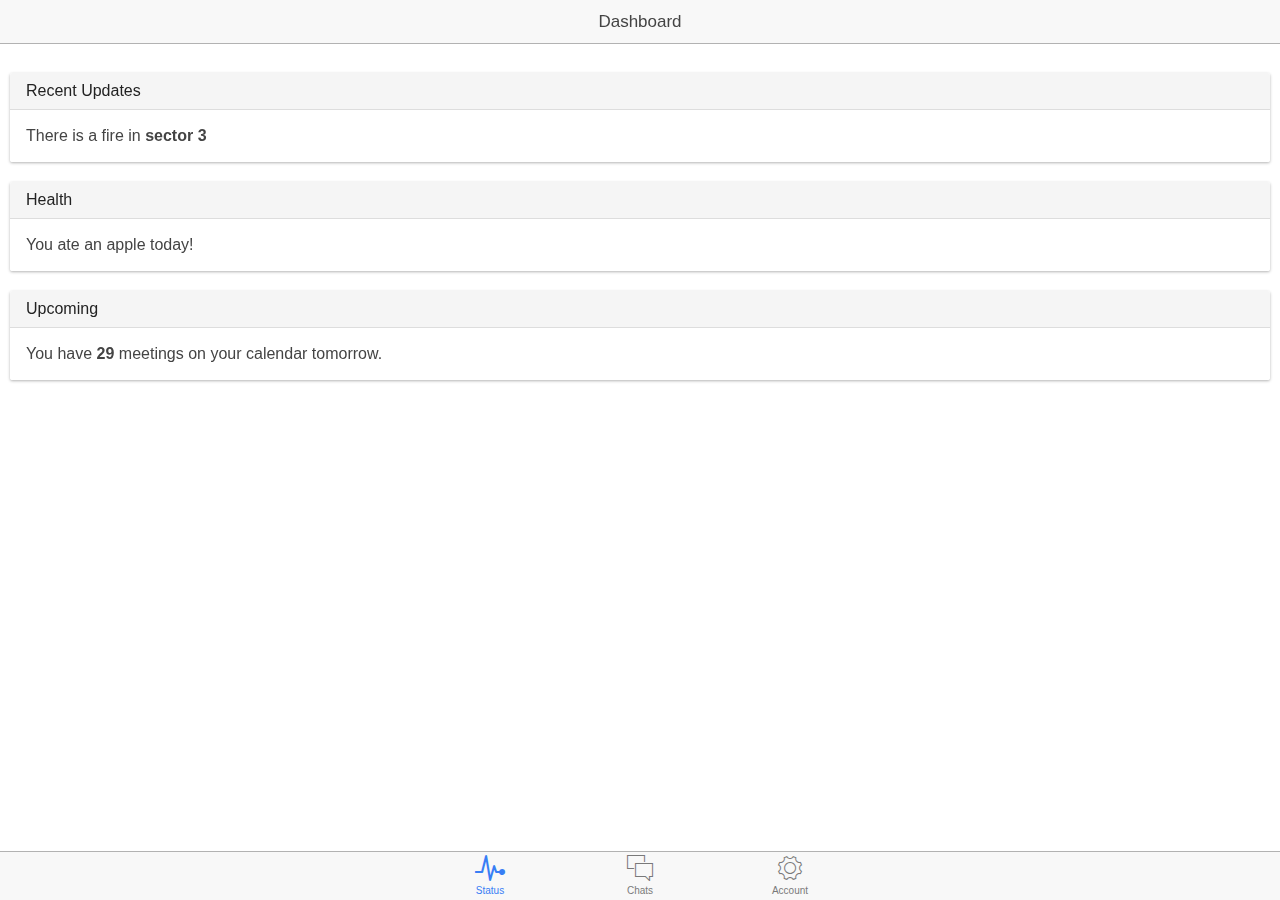
==== www/index.html @ 90668689 "the ionic app" ====
<!DOCTYPE html>
<html>
  <head>
    <meta charset="utf-8">
    <meta name="viewport" content="initial-scale=1, maximum-scale=1, user-scalable=no, width=device-width">
    <title></title>

    <link href="lib/ionic/css/ionic.css" rel="stylesheet">
    <link href="css/style.css" rel="stylesheet">

    <!-- IF using Sass (run gulp sass first), then uncomment below and remove the CSS includes above
    <link href="css/ionic.app.css" rel="stylesheet">
    -->

    <!-- ionic/angularjs js -->
    <script src="lib/ionic/js/ionic.bundle.js"></script>

    <!-- cordova script (this will be a 404 during development) -->
    <script src="cordova.js"></script>

    <!-- your app's js -->
    <script src="js/app.js"></script>
    <script src="js/controllers.js"></script>
    <script src="js/services.js"></script>
  </head>
  <body ng-app="starter">
    <!--
      The nav bar that will be updated as we navigate between views.
    -->
    <ion-nav-bar class="bar-stable">
      <ion-nav-back-button>
      </ion-nav-back-button>
    </ion-nav-bar>
    <!--
      The views will be rendered in the <ion-nav-view> directive below
      Templates are in the /templates folder (but you could also
      have templates inline in this html file if you'd like).
    -->
    <ion-nav-view></ion-nav-view>
  </body>
</html>
---- www/css/style.css ----
/* Empty. Add your own CSS if you like */
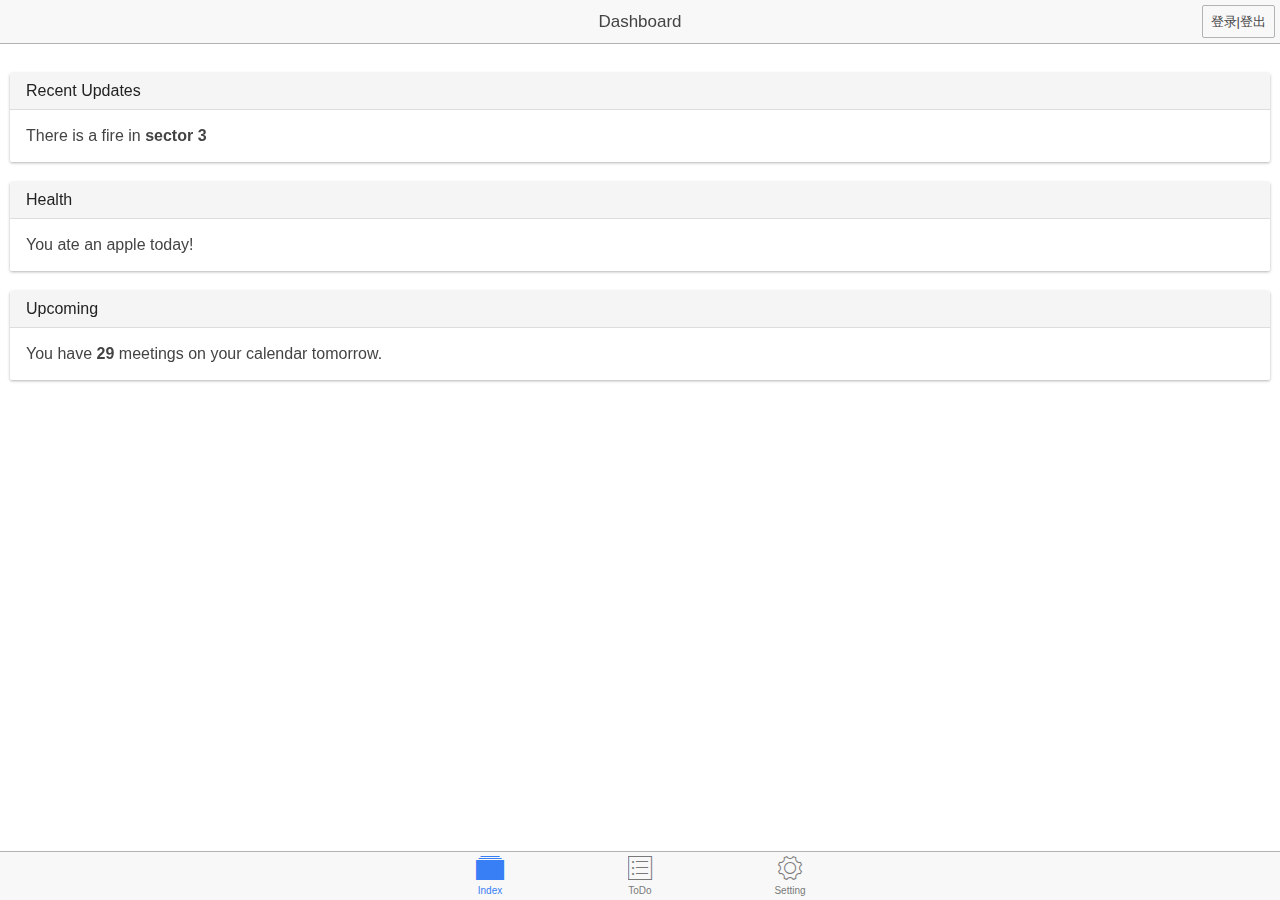
==== commit e5bfa17c: "初步视图修改" ====
--- a/www/index.html
+++ b/www/index.html
@@ -27,7 +27,7 @@
     <!--
       The nav bar that will be updated as we navigate between views.
     -->
-    <ion-nav-bar class="bar-stable">
+    <ion-nav-bar class="bar-stable" align-title="center">
       <ion-nav-back-button>
       </ion-nav-back-button>
     </ion-nav-bar>
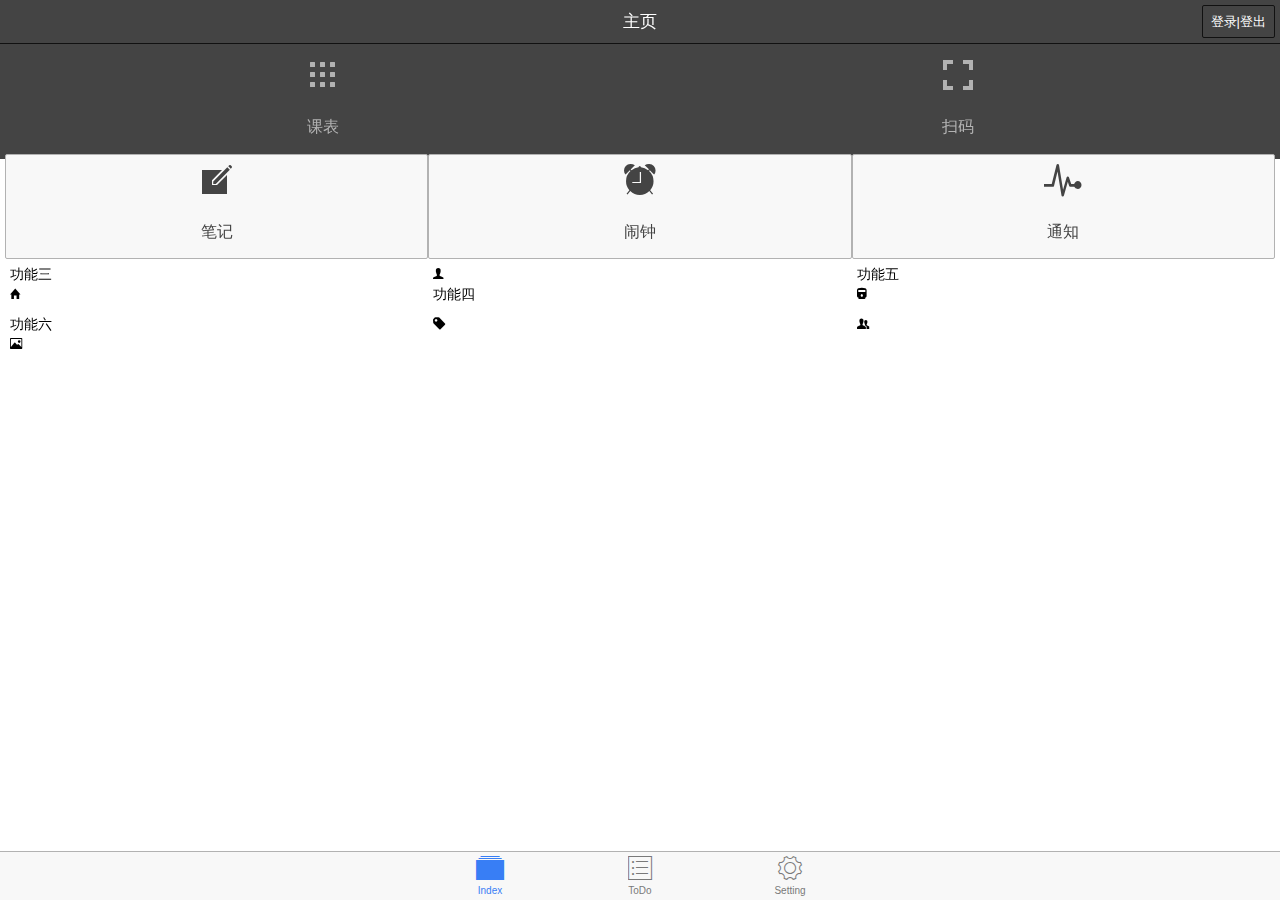
==== commit 6a55e29a: "主页功能样式修改" ====
--- a/www/index.html
+++ b/www/index.html
@@ -27,7 +27,7 @@
     <!--
       The nav bar that will be updated as we navigate between views.
     -->
-    <ion-nav-bar class="bar-stable" align-title="center">
+    <ion-nav-bar class="bar-dark" align-title="center">
       <ion-nav-back-button>
       </ion-nav-back-button>
     </ion-nav-bar>
--- a/www/css/style.css
+++ b/www/css/style.css
@@ -1 +1,3 @@
-/* Empty. Add your own CSS if you like */
+.myIcon {
+    font-size: 40px;
+}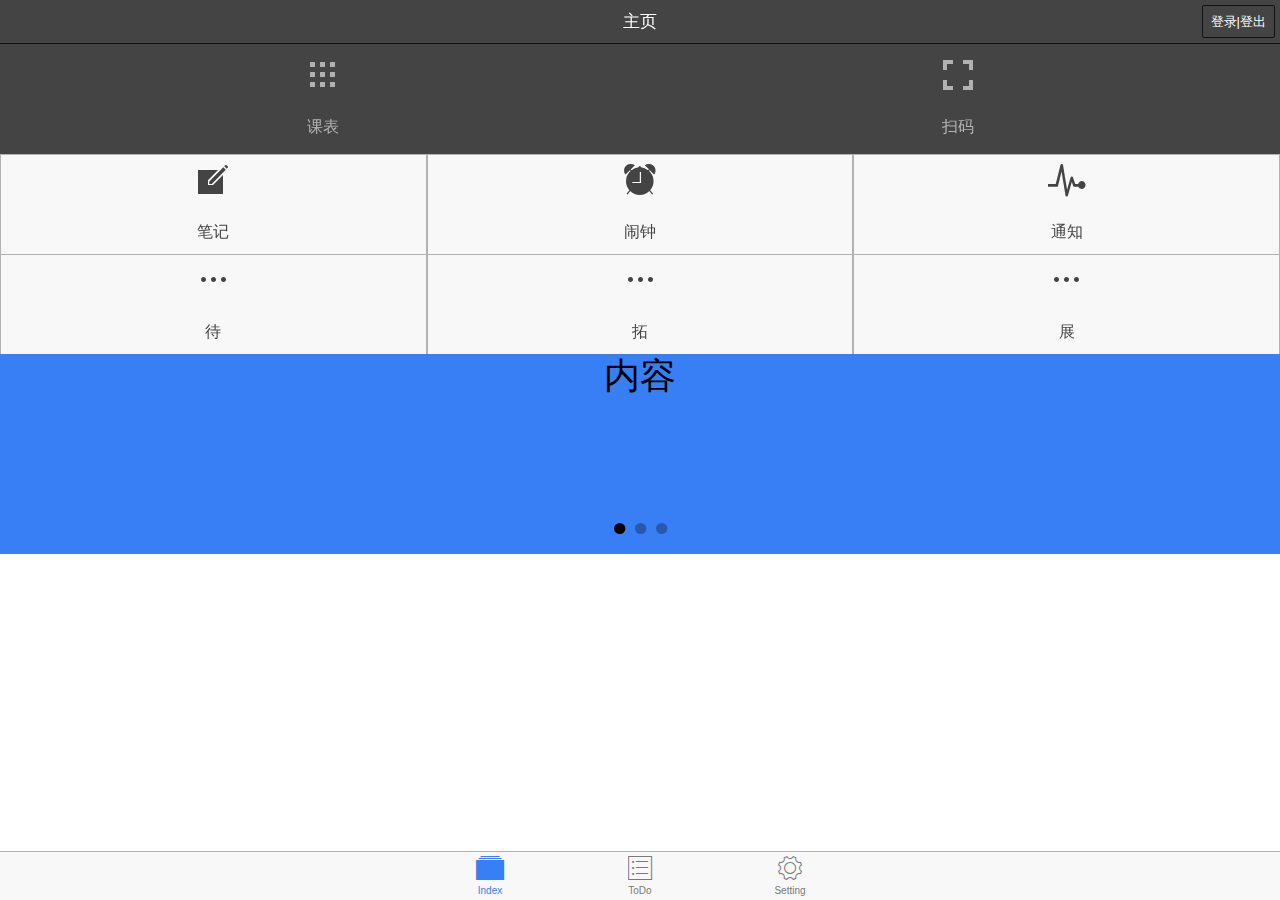
==== commit 7fc0df2b: "本地存储插件和库添加" ====
--- a/www/index.html
+++ b/www/index.html
@@ -17,6 +17,9 @@
 
     <!-- cordova script (this will be a 404 during development) -->
     <script src="cordova.js"></script>
+
+    <!-- 引入pouchdb库 -->
+    <script src="lib/pouchdb-3.6.0.min.js"></script>
 
     <!-- your app's js -->
     <script src="js/app.js"></script>
--- a/www/css/style.css
+++ b/www/css/style.css
@@ -1,3 +1,15 @@
 .myIcon {
     font-size: 40px;
-}+}
+
+.myRow {
+    padding: 0px;
+}
+
+.myButton {
+    border-radius: 0px;
+}
+
+.box {
+    height:200px;
+}
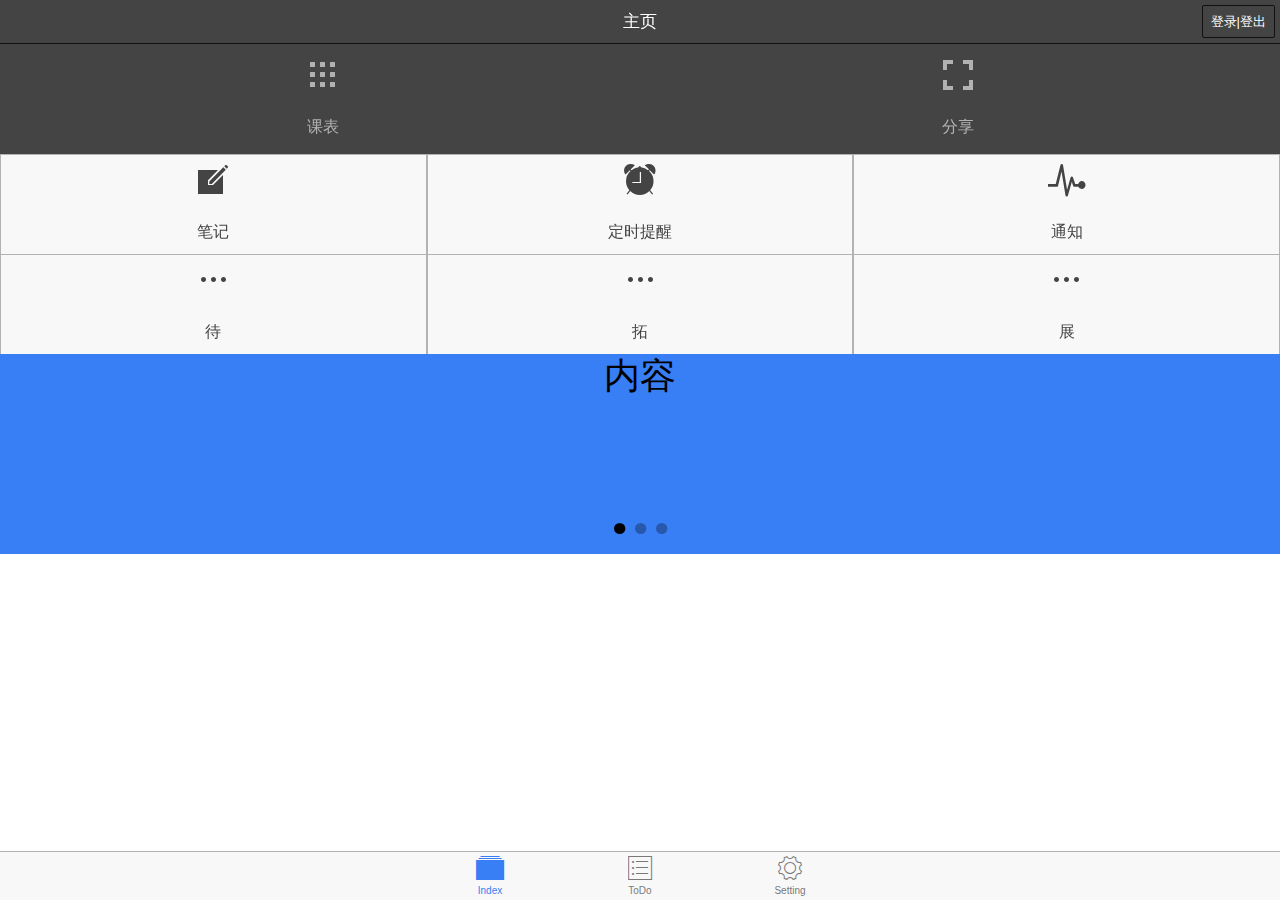
==== commit f3d01627: "课表功能添加" ====
--- a/www/index.html
+++ b/www/index.html
@@ -7,6 +7,10 @@
 
     <link href="lib/ionic/css/ionic.css" rel="stylesheet">
     <link href="css/style.css" rel="stylesheet">
+      <link rel="stylesheet" href="css/default-skin.css">
+      <link rel="stylesheet" href="css/photoswipe.css">
+      <script src="js/photoswipe-ui-default.min.js"></script>
+      <script src="js/photoswipe.min.js"></script>
 
     <!-- IF using Sass (run gulp sass first), then uncomment below and remove the CSS includes above
     <link href="css/ionic.app.css" rel="stylesheet">
@@ -19,7 +23,7 @@
     <script src="cordova.js"></script>
 
     <!-- 引入pouchdb库 -->
-    <script src="lib/pouchdb-3.6.0.min.js"></script>
+    <script src="lib/pouchdb.min.js"></script>
 
     <!-- your app's js -->
     <script src="js/app.js"></script>
@@ -40,5 +44,70 @@
       have templates inline in this html file if you'd like).
     -->
     <ion-nav-view></ion-nav-view>
+
+    <!-- Root element of PhotoSwipe. Must have class pswp. -->
+    <div class="pswp" tabindex="-1" role="dialog" aria-hidden="true">
+
+        <!-- Background of PhotoSwipe.
+             It's a separate element, as animating opacity is faster than rgba(). -->
+        <div class="pswp__bg"></div>
+
+        <!-- Slides wrapper with overflow:hidden. -->
+        <div class="pswp__scroll-wrap">
+
+            <!-- Container that holds slides. PhotoSwipe keeps only 3 slides in DOM to save memory. -->
+            <!-- don't modify these 3 pswp__item elements, data is added later on. -->
+            <div class="pswp__container">
+                <div class="pswp__item"></div>
+                <div class="pswp__item"></div>
+                <div class="pswp__item"></div>
+            </div>
+
+            <!-- Default (PhotoSwipeUI_Default) interface on top of sliding area. Can be changed. -->
+            <div class="pswp__ui pswp__ui--hidden">
+
+                <div class="pswp__top-bar">
+
+                    <!--  Controls are self-explanatory. Order can be changed. -->
+
+                    <div class="pswp__counter"></div>
+
+                    <!--<button class="pswp__button pswp__button--close" title="Close (Esc)"></button>-->
+
+                    <!--<button class="pswp__button pswp__button--share" title="Share"></button>-->
+
+                    <!--<button class="pswp__button pswp__button--fs" title="Toggle fullscreen"></button>-->
+
+                    <!--<button class="pswp__button pswp__button--zoom" title="Zoom in/out"></button>-->
+
+                    <!-- Preloader demo http://codepen.io/dimsemenov/pen/yyBWoR -->
+                    <!-- element will get class pswp__preloader--active when preloader is running -->
+                    <div class="pswp__preloader">
+                        <div class="pswp__preloader__icn">
+                            <div class="pswp__preloader__cut">
+                                <div class="pswp__preloader__donut"></div>
+                            </div>
+                        </div>
+                    </div>
+                </div>
+
+                <div class="pswp__share-modal pswp__share-modal--hidden pswp__single-tap">
+                    <div class="pswp__share-tooltip"></div>
+                </div>
+
+                <button class="pswp__button pswp__button--arrow--left" title="Previous (arrow left)">
+                </button>
+
+                <button class="pswp__button pswp__button--arrow--right" title="Next (arrow right)">
+                </button>
+
+                <div class="pswp__caption">
+                    <div class="pswp__caption__center"></div>
+                </div>
+
+            </div>
+        </div>
+
+    </div>
   </body>
 </html>
--- a/www/css/default-skin.css
+++ b/www/css/default-skin.css
@@ -0,0 +1,483 @@
+/*! PhotoSwipe Default UI CSS by Dmitry Semenov | photoswipe.com | MIT license */
+/*
+
+	Contents:
+
+	1. Buttons
+	2. Share modal and links
+	3. Index indicator ("1 of X" counter)
+	4. Caption
+	5. Loading indicator
+	6. Additional styles (root element, top bar, idle state, hidden state, etc.)
+
+*/
+/*
+	
+	1. Buttons
+
+ */
+/* <button> css reset */
+.pswp__button {
+  width: 44px;
+  height: 44px;
+  position: relative;
+  background: none;
+  cursor: pointer;
+  overflow: visible;
+  -webkit-appearance: none;
+  display: block;
+  border: 0;
+  padding: 0;
+  margin: 0;
+  float: right;
+  opacity: 0.75;
+  -webkit-transition: opacity 0.2s;
+          transition: opacity 0.2s;
+  -webkit-box-shadow: none;
+          box-shadow: none; }
+  .pswp__button:focus,
+  .pswp__button:hover {
+    opacity: 1; }
+  .pswp__button:active {
+    outline: none;
+    opacity: 0.9; }
+  .pswp__button::-moz-focus-inner {
+    padding: 0;
+    border: 0; }
+
+/* pswp__ui--over-close class it added when mouse is over element that should close gallery */
+.pswp__ui--over-close .pswp__button--close {
+  opacity: 1; }
+
+.pswp__button,
+.pswp__button--arrow--left:before,
+.pswp__button--arrow--right:before {
+  background: url(default-skin.png) 0 0 no-repeat;
+  background-size: 264px 88px;
+  width: 44px;
+  height: 44px; }
+
+@media (-webkit-min-device-pixel-ratio: 1.1), (-webkit-min-device-pixel-ratio: 1.09375), (min-resolution: 105dpi), (min-resolution: 1.1dppx) {
+  /* Serve SVG sprite if browser supports SVG and resolution is more than 105dpi */
+  .pswp--svg .pswp__button,
+  .pswp--svg .pswp__button--arrow--left:before,
+  .pswp--svg .pswp__button--arrow--right:before {
+    background-image: url(default-skin.svg); }
+  .pswp--svg .pswp__button--arrow--left,
+  .pswp--svg .pswp__button--arrow--right {
+    background: none; } }
+
+.pswp__button--close {
+  background-position: 0 -44px; }
+
+.pswp__button--share {
+  background-position: -44px -44px; }
+
+.pswp__button--fs {
+  display: none; }
+
+.pswp--supports-fs .pswp__button--fs {
+  display: block; }
+
+.pswp--fs .pswp__button--fs {
+  background-position: -44px 0; }
+
+.pswp__button--zoom {
+  display: none;
+  background-position: -88px 0; }
+
+.pswp--zoom-allowed .pswp__button--zoom {
+  display: block; }
+
+.pswp--zoomed-in .pswp__button--zoom {
+  background-position: -132px 0; }
+
+/* no arrows on touch screens */
+.pswp--touch .pswp__button--arrow--left,
+.pswp--touch .pswp__button--arrow--right {
+  visibility: hidden; }
+
+/*
+	Arrow buttons hit area
+	(icon is added to :before pseudo-element)
+*/
+.pswp__button--arrow--left,
+.pswp__button--arrow--right {
+  background: none;
+  top: 50%;
+  margin-top: -50px;
+  width: 70px;
+  height: 100px;
+  position: absolute; }
+
+.pswp__button--arrow--left {
+  left: 0; }
+
+.pswp__button--arrow--right {
+  right: 0; }
+
+.pswp__button--arrow--left:before,
+.pswp__button--arrow--right:before {
+  content: '';
+  top: 35px;
+  background-color: rgba(0, 0, 0, 0.3);
+  height: 30px;
+  width: 32px;
+  position: absolute; }
+
+.pswp__button--arrow--left:before {
+  left: 6px;
+  background-position: -138px -44px; }
+
+.pswp__button--arrow--right:before {
+  right: 6px;
+  background-position: -94px -44px; }
+
+/*
+
+	2. Share modal/popup and links
+
+ */
+.pswp__counter,
+.pswp__share-modal {
+  -webkit-user-select: none;
+  -moz-user-select: none;
+  -ms-user-select: none;
+      user-select: none; }
+
+.pswp__share-modal {
+  display: block;
+  background: rgba(0, 0, 0, 0.5);
+  width: 100%;
+  height: 100%;
+  top: 0;
+  left: 0;
+  padding: 10px;
+  position: absolute;
+  z-index: 1600;
+  opacity: 0;
+  -webkit-transition: opacity 0.25s ease-out;
+          transition: opacity 0.25s ease-out;
+  -webkit-backface-visibility: hidden;
+  will-change: opacity; }
+
+.pswp__share-modal--hidden {
+  display: none; }
+
+.pswp__share-tooltip {
+  z-index: 1620;
+  position: absolute;
+  background: #FFF;
+  top: 56px;
+  border-radius: 2px;
+  display: block;
+  width: auto;
+  right: 44px;
+  -webkit-box-shadow: 0 2px 5px rgba(0, 0, 0, 0.25);
+          box-shadow: 0 2px 5px rgba(0, 0, 0, 0.25);
+  -webkit-transform: translateY(6px);
+      -ms-transform: translateY(6px);
+          transform: translateY(6px);
+  -webkit-transition: -webkit-transform 0.25s;
+          transition: transform 0.25s;
+  -webkit-backface-visibility: hidden;
+  will-change: transform; }
+  .pswp__share-tooltip a {
+    display: block;
+    padding: 8px 12px;
+    color: #000;
+    text-decoration: none;
+    font-size: 14px;
+    line-height: 18px; }
+    .pswp__share-tooltip a:hover {
+      text-decoration: none;
+      color: #000; }
+    .pswp__share-tooltip a:first-child {
+      /* round corners on the first/last list item */
+      border-radius: 2px 2px 0 0; }
+    .pswp__share-tooltip a:last-child {
+      border-radius: 0 0 2px 2px; }
+
+.pswp__share-modal--fade-in {
+  opacity: 1; }
+  .pswp__share-modal--fade-in .pswp__share-tooltip {
+    -webkit-transform: translateY(0);
+        -ms-transform: translateY(0);
+            transform: translateY(0); }
+
+/* increase size of share links on touch devices */
+.pswp--touch .pswp__share-tooltip a {
+  padding: 16px 12px; }
+
+a.pswp__share--facebook:before {
+  content: '';
+  display: block;
+  width: 0;
+  height: 0;
+  position: absolute;
+  top: -12px;
+  right: 15px;
+  border: 6px solid transparent;
+  border-bottom-color: #FFF;
+  -webkit-pointer-events: none;
+  -moz-pointer-events: none;
+  pointer-events: none; }
+
+a.pswp__share--facebook:hover {
+  background: #3E5C9A;
+  color: #FFF; }
+  a.pswp__share--facebook:hover:before {
+    border-bottom-color: #3E5C9A; }
+
+a.pswp__share--twitter:hover {
+  background: #55ACEE;
+  color: #FFF; }
+
+a.pswp__share--pinterest:hover {
+  background: #CCC;
+  color: #CE272D; }
+
+a.pswp__share--download:hover {
+  background: #DDD; }
+
+/*
+
+	3. Index indicator ("1 of X" counter)
+
+ */
+.pswp__counter {
+  position: absolute;
+  left: 0;
+  top: 0;
+  height: 44px;
+  font-size: 13px;
+  line-height: 44px;
+  color: #FFF;
+  opacity: 0.75;
+  padding: 0 10px; }
+
+/*
+	
+	4. Caption
+
+ */
+.pswp__caption {
+  position: absolute;
+  left: 0;
+  bottom: 0;
+  width: 100%;
+  min-height: 44px; }
+  .pswp__caption small {
+    font-size: 11px;
+    color: #BBB; }
+
+.pswp__caption__center {
+  text-align: left;
+  max-width: 420px;
+  margin: 0 auto;
+  font-size: 13px;
+  padding: 10px;
+  line-height: 20px;
+  color: #CCC; }
+
+.pswp__caption--empty {
+  display: none; }
+
+/* Fake caption element, used to calculate height of next/prev image */
+.pswp__caption--fake {
+  visibility: hidden; }
+
+/*
+
+	5. Loading indicator (preloader)
+
+	You can play with it here - http://codepen.io/dimsemenov/pen/yyBWoR
+
+ */
+.pswp__preloader {
+  width: 44px;
+  height: 44px;
+  position: absolute;
+  top: 0;
+  left: 50%;
+  margin-left: -22px;
+  opacity: 0;
+  -webkit-transition: opacity 0.25s ease-out;
+          transition: opacity 0.25s ease-out;
+  will-change: opacity;
+  direction: ltr; }
+
+.pswp__preloader__icn {
+  width: 20px;
+  height: 20px;
+  margin: 12px; }
+
+.pswp__preloader--active {
+  opacity: 1; }
+  .pswp__preloader--active .pswp__preloader__icn {
+    /* We use .gif in browsers that don't support CSS animation */
+    background: url(preloader.gif) 0 0 no-repeat; }
+
+.pswp--css_animation .pswp__preloader--active {
+  opacity: 1; }
+  .pswp--css_animation .pswp__preloader--active .pswp__preloader__icn {
+    -webkit-animation: clockwise 500ms linear infinite;
+            animation: clockwise 500ms linear infinite; }
+  .pswp--css_animation .pswp__preloader--active .pswp__preloader__donut {
+    -webkit-animation: donut-rotate 1000ms cubic-bezier(0.4, 0, 0.22, 1) infinite;
+            animation: donut-rotate 1000ms cubic-bezier(0.4, 0, 0.22, 1) infinite; }
+
+.pswp--css_animation .pswp__preloader__icn {
+  background: none;
+  opacity: 0.75;
+  width: 14px;
+  height: 14px;
+  position: absolute;
+  left: 15px;
+  top: 15px;
+  margin: 0; }
+
+.pswp--css_animation .pswp__preloader__cut {
+  /* 
+			The idea of animating inner circle is based on Polymer ("material") loading indicator 
+			 by Keanu Lee https://blog.keanulee.com/2014/10/20/the-tale-of-three-spinners.html
+		*/
+  position: relative;
+  width: 7px;
+  height: 14px;
+  overflow: hidden; }
+
+.pswp--css_animation .pswp__preloader__donut {
+  -webkit-box-sizing: border-box;
+          box-sizing: border-box;
+  width: 14px;
+  height: 14px;
+  border: 2px solid #FFF;
+  border-radius: 50%;
+  border-left-color: transparent;
+  border-bottom-color: transparent;
+  position: absolute;
+  top: 0;
+  left: 0;
+  background: none;
+  margin: 0; }
+
+@media screen and (max-width: 1024px) {
+  .pswp__preloader {
+    position: relative;
+    left: auto;
+    top: auto;
+    margin: 0;
+    float: right; } }
+
+@-webkit-keyframes clockwise {
+  0% {
+    -webkit-transform: rotate(0deg);
+            transform: rotate(0deg); }
+  100% {
+    -webkit-transform: rotate(360deg);
+            transform: rotate(360deg); } }
+
+@keyframes clockwise {
+  0% {
+    -webkit-transform: rotate(0deg);
+            transform: rotate(0deg); }
+  100% {
+    -webkit-transform: rotate(360deg);
+            transform: rotate(360deg); } }
+
+@-webkit-keyframes donut-rotate {
+  0% {
+    -webkit-transform: rotate(0);
+            transform: rotate(0); }
+  50% {
+    -webkit-transform: rotate(-140deg);
+            transform: rotate(-140deg); }
+  100% {
+    -webkit-transform: rotate(0);
+            transform: rotate(0); } }
+
+@keyframes donut-rotate {
+  0% {
+    -webkit-transform: rotate(0);
+            transform: rotate(0); }
+  50% {
+    -webkit-transform: rotate(-140deg);
+            transform: rotate(-140deg); }
+  100% {
+    -webkit-transform: rotate(0);
+            transform: rotate(0); } }
+
+/*
+	
+	6. Additional styles
+
+ */
+/* root element of UI */
+.pswp__ui {
+  -webkit-font-smoothing: auto;
+  visibility: visible;
+  opacity: 1;
+  z-index: 1550; }
+
+/* top black bar with buttons and "1 of X" indicator */
+.pswp__top-bar {
+  position: absolute;
+  left: 0;
+  top: 0;
+  height: 44px;
+  width: 100%; }
+
+.pswp__caption,
+.pswp__top-bar,
+.pswp--has_mouse .pswp__button--arrow--left,
+.pswp--has_mouse .pswp__button--arrow--right {
+  -webkit-backface-visibility: hidden;
+  will-change: opacity;
+  -webkit-transition: opacity 333ms cubic-bezier(0.4, 0, 0.22, 1);
+          transition: opacity 333ms cubic-bezier(0.4, 0, 0.22, 1); }
+
+/* pswp--has_mouse class is added only when two subsequent mousemove events occur */
+.pswp--has_mouse .pswp__button--arrow--left,
+.pswp--has_mouse .pswp__button--arrow--right {
+  visibility: visible; }
+
+.pswp__top-bar,
+.pswp__caption {
+  background-color: rgba(0, 0, 0, 0.5); }
+
+/* pswp__ui--fit class is added when main image "fits" between top bar and bottom bar (caption) */
+.pswp__ui--fit .pswp__top-bar,
+.pswp__ui--fit .pswp__caption {
+  background-color: rgba(0, 0, 0, 0.3); }
+
+/* pswp__ui--idle class is added when mouse isn't moving for several seconds (JS option timeToIdle) */
+.pswp__ui--idle .pswp__top-bar {
+  opacity: 0; }
+
+.pswp__ui--idle .pswp__button--arrow--left,
+.pswp__ui--idle .pswp__button--arrow--right {
+  opacity: 0; }
+
+/*
+	pswp__ui--hidden class is added when controls are hidden
+	e.g. when user taps to toggle visibility of controls
+*/
+.pswp__ui--hidden .pswp__top-bar,
+.pswp__ui--hidden .pswp__caption,
+.pswp__ui--hidden .pswp__button--arrow--left,
+.pswp__ui--hidden .pswp__button--arrow--right {
+  /* Force paint & create composition layer for controls. */
+  opacity: 0.001; }
+
+/* pswp__ui--one-slide class is added when there is just one item in gallery */
+.pswp__ui--one-slide .pswp__button--arrow--left,
+.pswp__ui--one-slide .pswp__button--arrow--right,
+.pswp__ui--one-slide .pswp__counter {
+  display: none; }
+
+.pswp__element--disabled {
+  display: none !important; }
+
+.pswp--minimal--dark .pswp__top-bar {
+  background: none; }
--- a/www/css/photoswipe.css
+++ b/www/css/photoswipe.css
@@ -0,0 +1,178 @@
+/*! PhotoSwipe main CSS by Dmitry Semenov | photoswipe.com | MIT license */
+/*
+	Styles for basic PhotoSwipe functionality (sliding area, open/close transitions)
+*/
+/* pswp = photoswipe */
+.pswp {
+  display: none;
+  position: absolute;
+  width: 100%;
+  height: 100%;
+  left: 0;
+  top: 0;
+  overflow: hidden;
+  -ms-touch-action: none;
+  touch-action: none;
+  z-index: 1500;
+  -webkit-text-size-adjust: 100%;
+  /* create separate layer, to avoid paint on window.onscroll in webkit/blink */
+  -webkit-backface-visibility: hidden;
+  outline: none; }
+  .pswp * {
+    -webkit-box-sizing: border-box;
+            box-sizing: border-box; }
+  .pswp img {
+    max-width: none; }
+
+/* style is added when JS option showHideOpacity is set to true */
+.pswp--animate_opacity {
+  /* 0.001, because opacity:0 doesn't trigger Paint action, which causes lag at start of transition */
+  opacity: 0.001;
+  will-change: opacity;
+  /* for open/close transition */
+  -webkit-transition: opacity 333ms cubic-bezier(0.4, 0, 0.22, 1);
+          transition: opacity 333ms cubic-bezier(0.4, 0, 0.22, 1); }
+
+.pswp--open {
+  display: block; }
+
+.pswp--zoom-allowed .pswp__img {
+  /* autoprefixer: off */
+  cursor: -webkit-zoom-in;
+  cursor: -moz-zoom-in;
+  cursor: zoom-in; }
+
+.pswp--zoomed-in .pswp__img {
+  /* autoprefixer: off */
+  cursor: -webkit-grab;
+  cursor: -moz-grab;
+  cursor: grab; }
+
+.pswp--dragging .pswp__img {
+  /* autoprefixer: off */
+  cursor: -webkit-grabbing;
+  cursor: -moz-grabbing;
+  cursor: grabbing; }
+
+/*
+	Background is added as a separate element.
+	As animating opacity is much faster than animating rgba() background-color.
+*/
+.pswp__bg {
+  position: absolute;
+  left: 0;
+  top: 0;
+  width: 100%;
+  height: 100%;
+  background: #000;
+  opacity: 0;
+  -webkit-backface-visibility: hidden;
+  will-change: opacity; }
+
+.pswp__scroll-wrap {
+  position: absolute;
+  left: 0;
+  top: 0;
+  width: 100%;
+  height: 100%;
+  overflow: hidden; }
+
+.pswp__container,
+.pswp__zoom-wrap {
+  -ms-touch-action: none;
+  touch-action: none;
+  position: absolute;
+  left: 0;
+  right: 0;
+  top: 0;
+  bottom: 0; }
+
+/* Prevent selection and tap highlights */
+.pswp__container,
+.pswp__img {
+  -webkit-user-select: none;
+  -moz-user-select: none;
+  -ms-user-select: none;
+      user-select: none;
+  -webkit-tap-highlight-color: transparent;
+  -webkit-touch-callout: none; }
+
+.pswp__zoom-wrap {
+  position: absolute;
+  width: 100%;
+  -webkit-transform-origin: left top;
+  -ms-transform-origin: left top;
+  transform-origin: left top;
+  /* for open/close transition */
+  -webkit-transition: -webkit-transform 333ms cubic-bezier(0.4, 0, 0.22, 1);
+          transition: transform 333ms cubic-bezier(0.4, 0, 0.22, 1); }
+
+.pswp__bg {
+  will-change: opacity;
+  /* for open/close transition */
+  -webkit-transition: opacity 333ms cubic-bezier(0.4, 0, 0.22, 1);
+          transition: opacity 333ms cubic-bezier(0.4, 0, 0.22, 1); }
+
+.pswp--animated-in .pswp__bg,
+.pswp--animated-in .pswp__zoom-wrap {
+  -webkit-transition: none;
+  transition: none; }
+
+.pswp__container,
+.pswp__zoom-wrap {
+  -webkit-backface-visibility: hidden;
+  will-change: transform; }
+
+.pswp__item {
+  position: absolute;
+  left: 0;
+  right: 0;
+  top: 0;
+  bottom: 0;
+  overflow: hidden; }
+
+.pswp__img {
+  position: absolute;
+  width: auto;
+  height: auto;
+  top: 0;
+  left: 0; }
+
+/*
+	stretched thumbnail or div placeholder element (see below)
+	style is added to avoid flickering in webkit/blink when layers overlap
+*/
+.pswp__img--placeholder {
+  -webkit-backface-visibility: hidden; }
+
+/*
+	div element that matches size of large image
+	large image loads on top of it
+*/
+.pswp__img--placeholder--blank {
+  background: #222; }
+
+.pswp--ie .pswp__img {
+  width: 100% !important;
+  height: auto !important;
+  left: 0;
+  top: 0; }
+
+/*
+	Error message appears when image is not loaded
+	(JS option errorMsg controls markup)
+*/
+.pswp__error-msg {
+  position: absolute;
+  left: 0;
+  top: 50%;
+  width: 100%;
+  text-align: center;
+  font-size: 14px;
+  line-height: 16px;
+  margin-top: -8px;
+  color: #CCC; }
+
+.pswp__error-msg a {
+  color: #CCC;
+  text-decoration: underline; }
